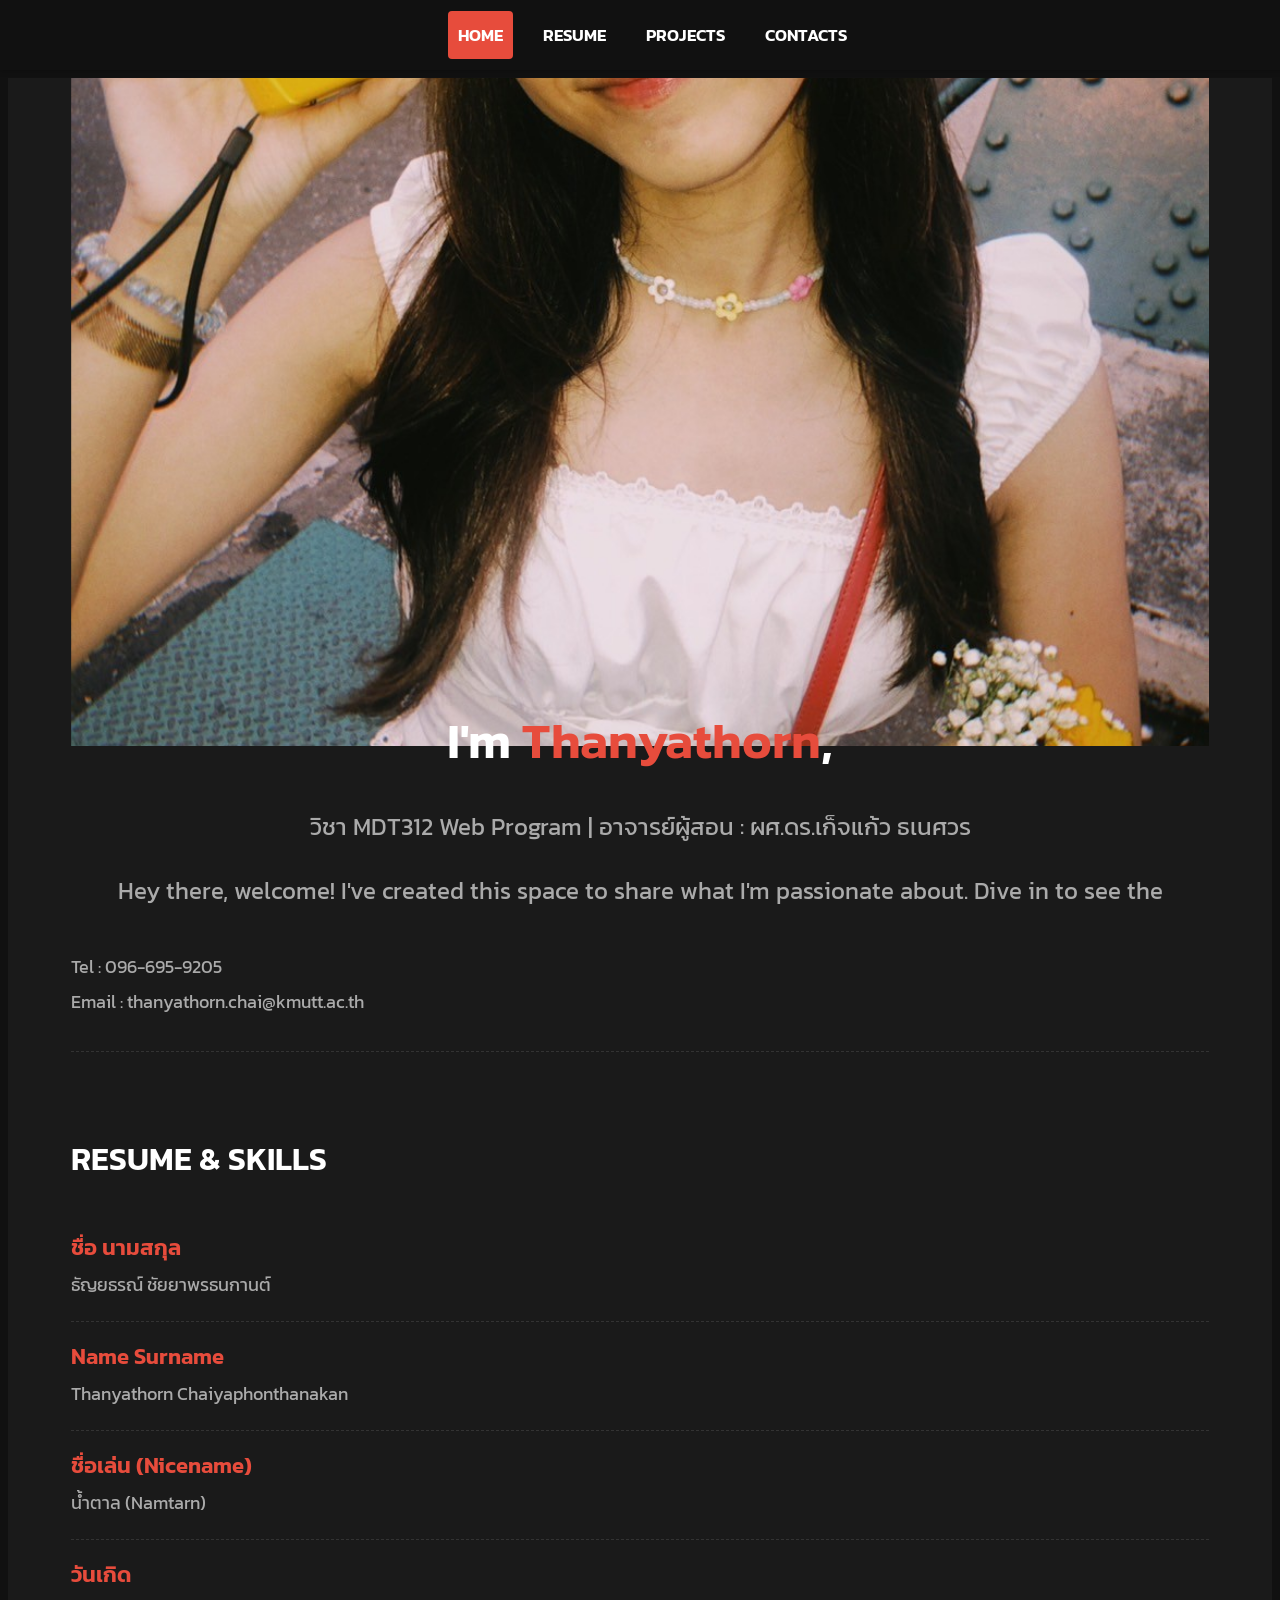
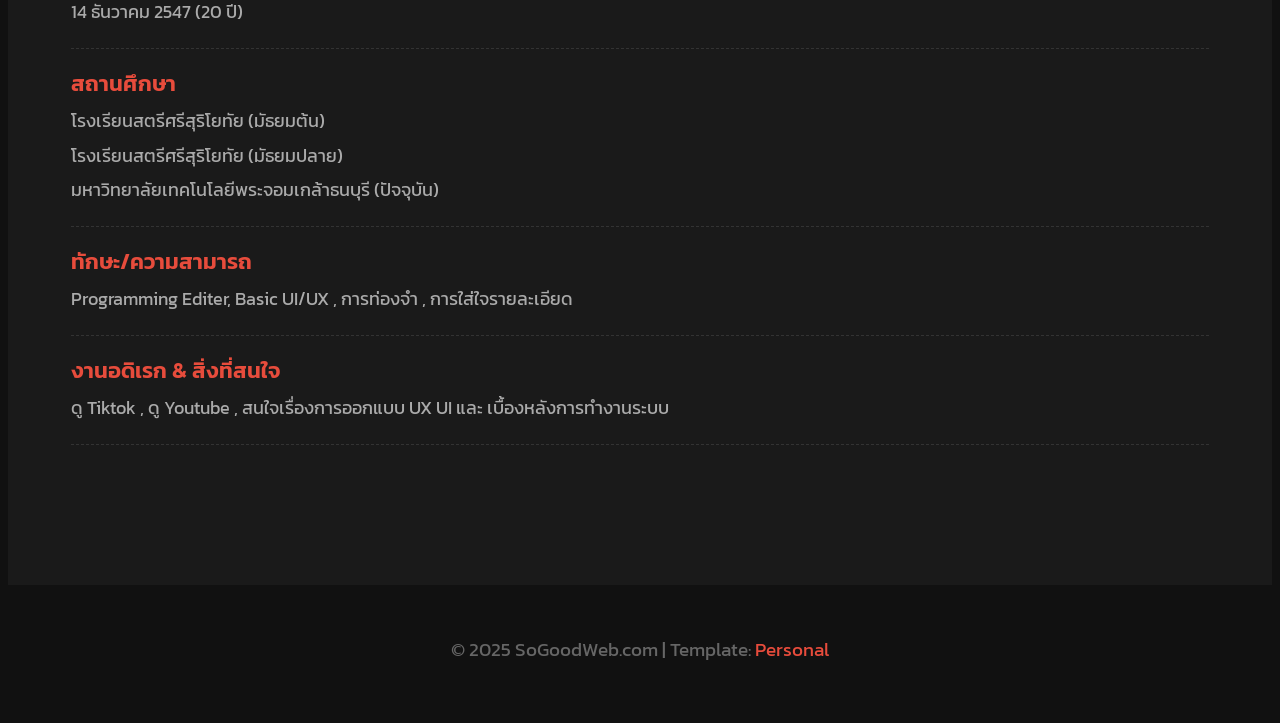
==== index.html @ 7aa53b17 "Add files via upload" ====
<!DOCTYPE html>
<html>
<head>
    <meta charset='utf-8'>
    <meta http-equiv='X-UA-Compatible' content='IE-edge'>
    <title>My Professional Resume (Home)</title>
    <meta name='viewport' content='width=device-width, initial-scale=1'>
    <link rel='stylesheet' type='text/css' media='screen' href='main.css'>
    <link rel='stylesheet' href='fontawesome-all.min.css'>
    <script src="https://code.jquery.com/jquery-3.6.0.min.js"></script>
</head>
<body class="is-preload">
    <nav id="nav">
        <h1>MDT312 Web Program</h1>
        <ul>
            <li id="nav-home"><a href="index.html">Home</a></li>
            <li id="nav-resume"><a href="#resume-section">Resume</a></li>
            <li><a href="project.html">Projects</a></li>
            <li><a href="contacts.html">Contacts</a></li>
        </ul>
    </nav>

    <div id="wrapper">

        <div id="header">
            <div class="header-grid">
                <div class="header-image">
                    <img src="namtan.jpeg" alt="Thanyathorn Chaiyaphonthanakan Portrait">
                </div>
                <div class="header-content">
                    <h1>I'm <span class="highlight">Thanyathorn</span>,</h1>
                    <p>วิชา MDT312 Web Program | อาจารย์ผู้สอน : ผศ.ดร.เก็จแก้ว ธเนศวร</p>
                    <p>Hey there, welcome! I've created this space to share what I'm passionate about. Dive in to see the projects I've built and the skills I'm honing</p>
                    <a href="#resume-section" class="highlight">View My Resume & Skills</a>
                </div>
            </div>
        </div>

        <div id="main">

            <div class="header-contact-info">
                <p>Tel : 096-695-9205</p>
                <p>Email : thanyathorn.chai@kmutt.ac.th</p>
            </div>

            <section class="resume-section" id="resume-section">
                <h2>Resume & Skills</h2>
                <div class="resume-item">
                    <h3>ชื่อ นามสกุล</h3>
                    <p>ธัญยธรณ์ ชัยยาพรธนกานต์</p>
                </div>
                <div class="resume-item">
                    <h3>Name Surname</h3>
                    <p>Thanyathorn Chaiyaphonthanakan</p>
                </div>
                <div class="resume-item">
                    <h3>ชื่อเล่น (Nicename)</h3>
                    <p>น้ำตาล (Namtarn)</p>
                </div>
                <div class="resume-item">
                    <h3>วันเกิด</h3>
                    <p>14 ธันวาคม 2547 (20 ปี)</p>
                </div>
                <div class="resume-item">
                    <h3>สถานศึกษา</h3>
                    <p>โรงเรียนสตรีศรีสุริโยทัย (มัธยมต้น)</p>
                    <p>โรงเรียนสตรีศรีสุริโยทัย (มัธยมปลาย)</p>
                    <p>มหาวิทยาลัยเทคโนโลยีพระจอมเกล้าธนบุรี (ปัจจุบัน)</p>
                </div>
                <div class="resume-item">
                    <h3>ทักษะ/ความสามารถ</h3>
                    <p>Programming Editer, Basic UI/UX , การท่องจำ , การใส่ใจรายละเอียด</p>
                </div>
                <div class="resume-item">
                    <h3>งานอดิเรก & สิ่งที่สนใจ</h3>
                    <p>ดู Tiktok , ดู Youtube , สนใจเรื่องการออกแบบ UX UI และ เบื้องหลังการทำงานระบบ</p>
                </div>
            </section>
        </div>

        <footer id="footer">
            <p>&copy; 2025 SoGoodWeb.com | Template: <a href="https://www.sogoodweb.com/Template/Detail/520" target="_blank">Personal</a></p>
        </footer>

    </div>
    <script src="main.js"></script>
</body>
</html>
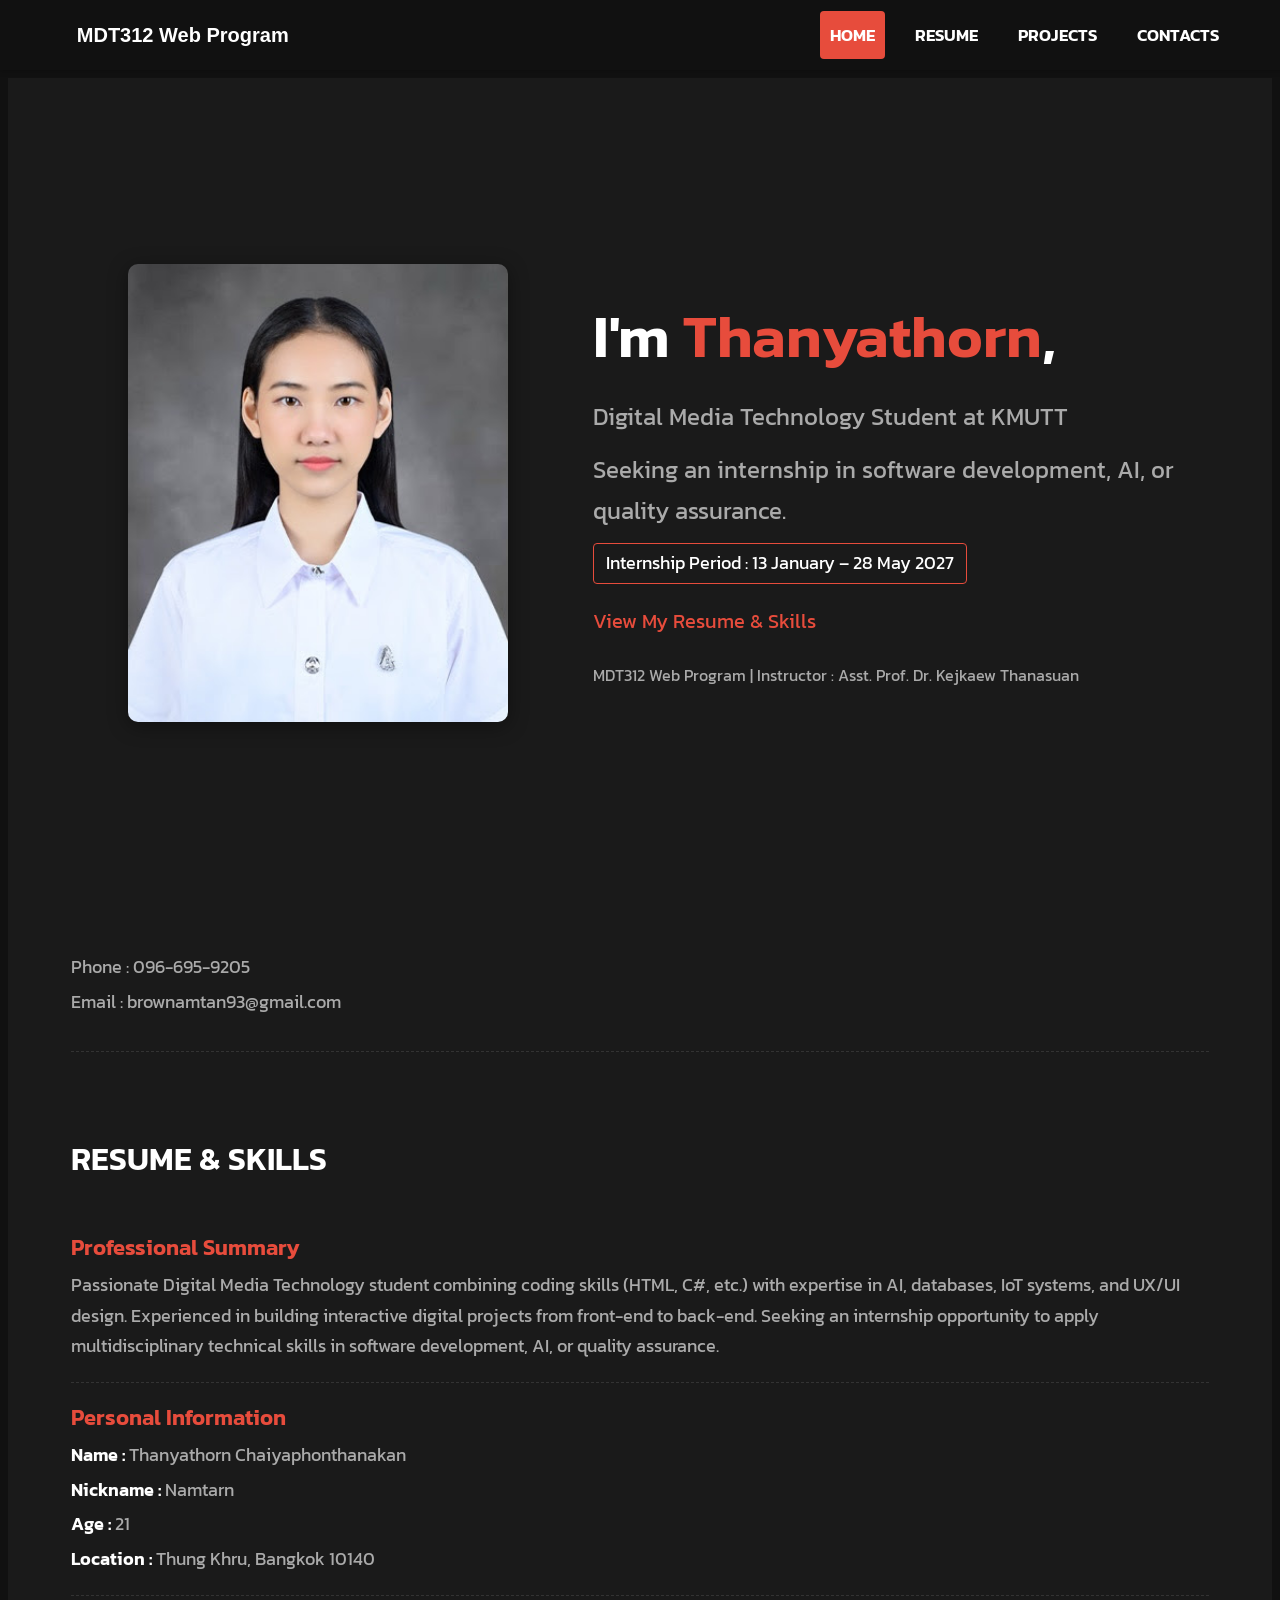
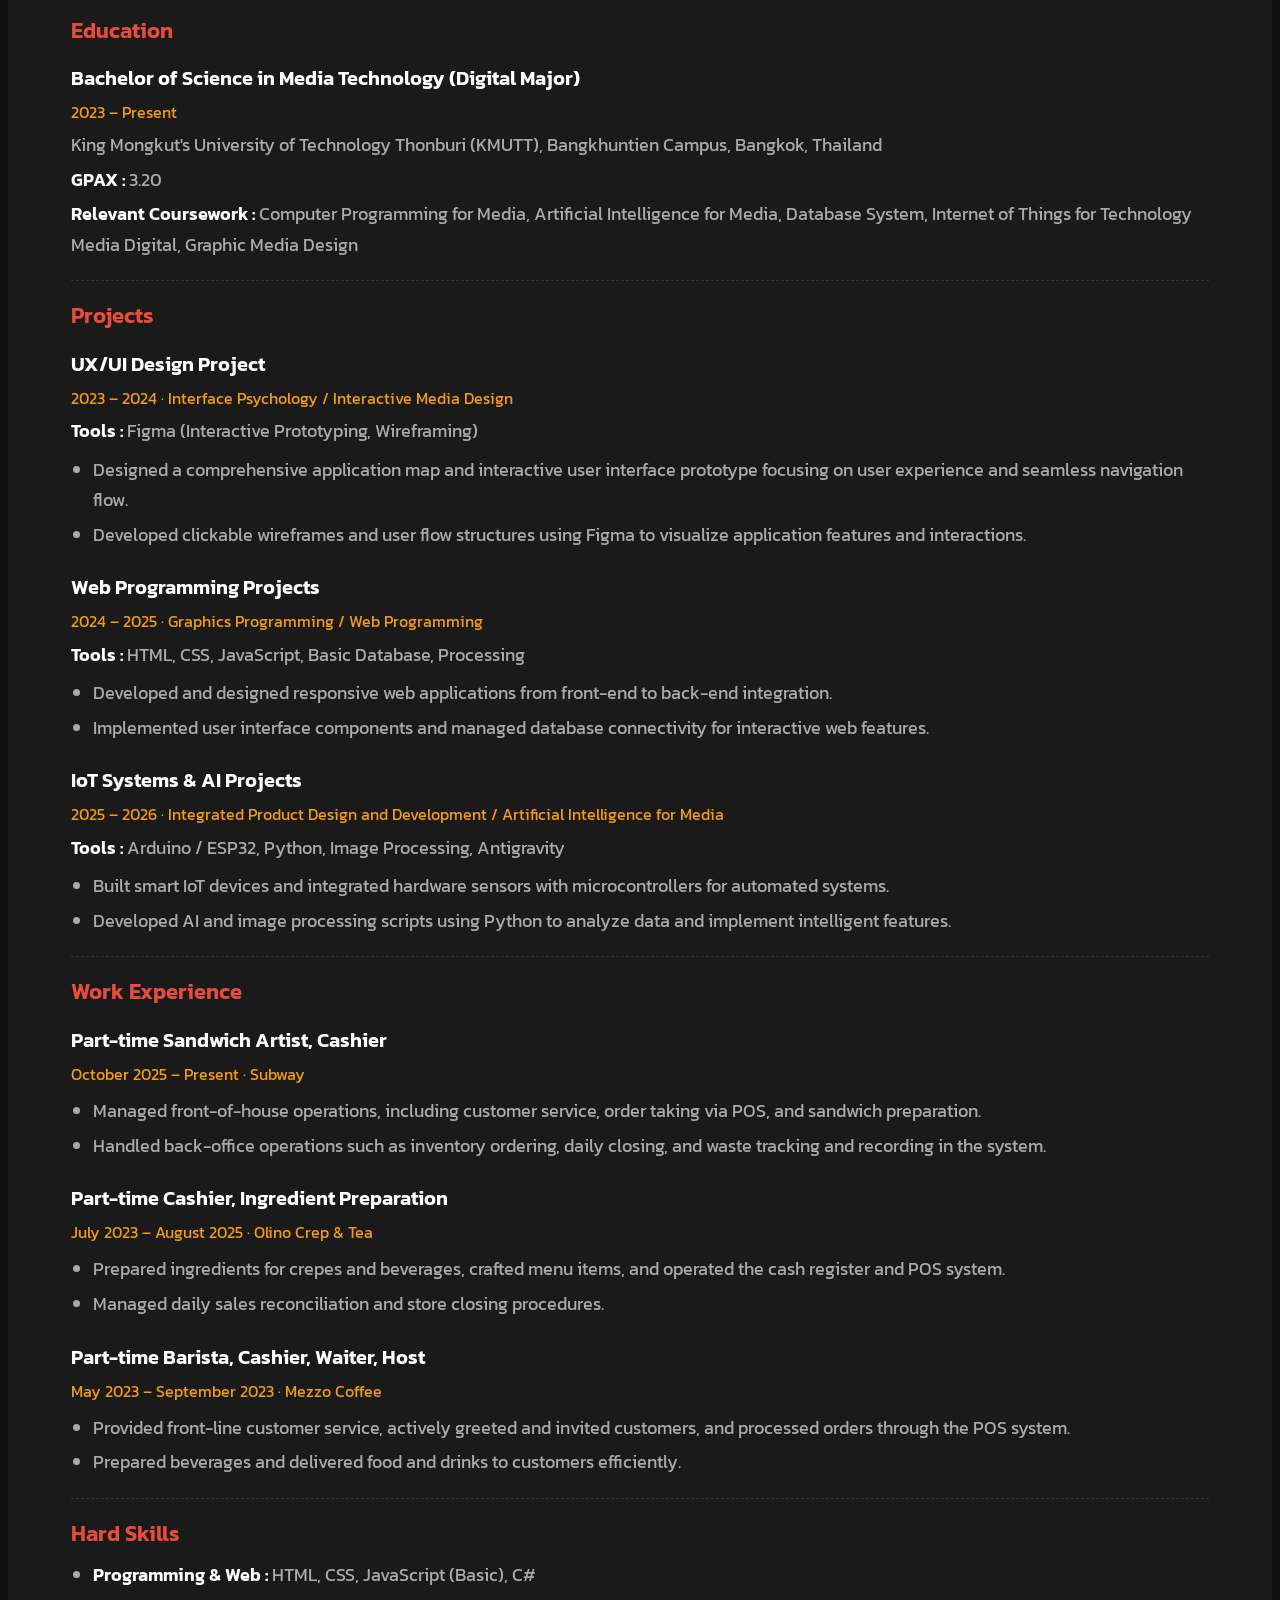
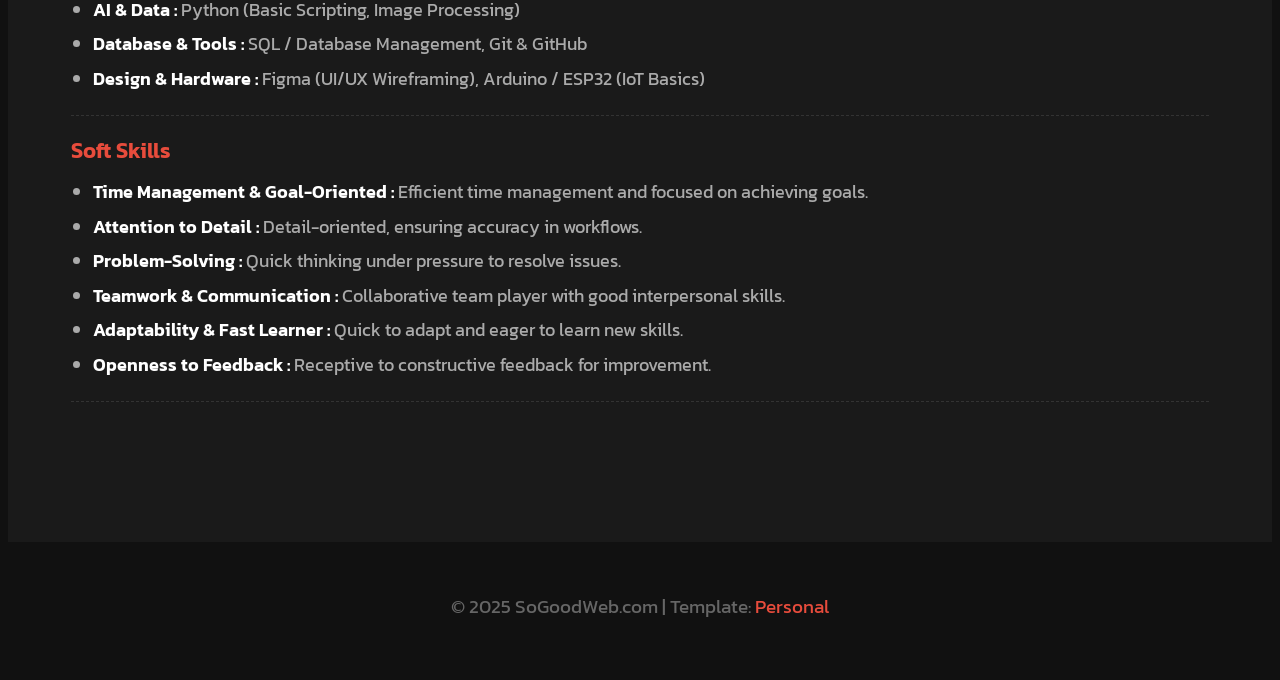
==== commit d9d70452: "Fix layout bugs and update the Home page - Load Font Awesome from cdnjs (fontawesome-all.min.css was" ====
--- a/index.html
+++ b/index.html
@@ -2,11 +2,11 @@
 <html>
 <head>
     <meta charset='utf-8'>
-    <meta http-equiv='X-UA-Compatible' content='IE-edge'>
+    <meta http-equiv='X-UA-Compatible' content='IE=edge'>
     <title>My Professional Resume (Home)</title>
     <meta name='viewport' content='width=device-width, initial-scale=1'>
     <link rel='stylesheet' type='text/css' media='screen' href='main.css'>
-    <link rel='stylesheet' href='fontawesome-all.min.css'>
+    <link rel='stylesheet' href='https://cdnjs.cloudflare.com/ajax/libs/font-awesome/5.15.4/css/all.min.css'>
     <script src="https://code.jquery.com/jquery-3.6.0.min.js"></script>
 </head>
 <body class="is-preload">
@@ -25,13 +25,15 @@
         <div id="header">
             <div class="header-grid">
                 <div class="header-image">
-                    <img src="namtan.jpeg" alt="Thanyathorn Chaiyaphonthanakan Portrait">
+                    <img src="profile.jpg" alt="Thanyathorn Chaiyaphonthanakan Portrait">
                 </div>
                 <div class="header-content">
                     <h1>I'm <span class="highlight">Thanyathorn</span>,</h1>
-                    <p>วิชา MDT312 Web Program | อาจารย์ผู้สอน : ผศ.ดร.เก็จแก้ว ธเนศวร</p>
-                    <p>Hey there, welcome! I've created this space to share what I'm passionate about. Dive in to see the projects I've built and the skills I'm honing</p>
+                    <p>Digital Media Technology Student at KMUTT</p>
+                    <p>Seeking an internship in software development, AI, or quality assurance.</p>
+                    <p class="header-internship">Internship Period : 13 January – 28 May 2027</p>
                     <a href="#resume-section" class="highlight">View My Resume & Skills</a>
+                    <p class="header-course">MDT312 Web Program | Instructor : Asst. Prof. Dr. Kejkaew Thanasuan</p>
                 </div>
             </div>
         </div>
@@ -39,41 +41,114 @@
         <div id="main">
 
             <div class="header-contact-info">
-                <p>Tel : 096-695-9205</p>
-                <p>Email : thanyathorn.chai@kmutt.ac.th</p>
+                <p>Phone : 096-695-9205</p>
+                <p>Email : brownamtan93@gmail.com</p>
             </div>
 
             <section class="resume-section" id="resume-section">
                 <h2>Resume & Skills</h2>
+
                 <div class="resume-item">
-                    <h3>ชื่อ นามสกุล</h3>
-                    <p>ธัญยธรณ์ ชัยยาพรธนกานต์</p>
+                    <h3>Professional Summary</h3>
+                    <p>Passionate Digital Media Technology student combining coding skills (HTML, C#, etc.) with expertise in AI, databases, IoT systems, and UX/UI design. Experienced in building interactive digital projects from front-end to back-end. Seeking an internship opportunity to apply multidisciplinary technical skills in software development, AI, or quality assurance.</p>
                 </div>
+
                 <div class="resume-item">
-                    <h3>Name Surname</h3>
-                    <p>Thanyathorn Chaiyaphonthanakan</p>
+                    <h3>Personal Information</h3>
+                    <p><strong>Name :</strong> Thanyathorn Chaiyaphonthanakan</p>
+                    <p><strong>Nickname :</strong> Namtarn</p>
+                    <p><strong>Age :</strong> 21</p>
+                    <p><strong>Location :</strong> Thung Khru, Bangkok 10140</p>
                 </div>
+
                 <div class="resume-item">
-                    <h3>ชื่อเล่น (Nicename)</h3>
-                    <p>น้ำตาล (Namtarn)</p>
+                    <h3>Education</h3>
+                    <h4>Bachelor of Science in Media Technology (Digital Major)</h4>
+                    <p class="resume-meta">2023 – Present</p>
+                    <p>King Mongkut's University of Technology Thonburi (KMUTT), Bangkhuntien Campus, Bangkok, Thailand</p>
+                    <p><strong>GPAX :</strong> 3.20</p>
+                    <p><strong>Relevant Coursework :</strong> Computer Programming for Media, Artificial Intelligence for Media, Database System, Internet of Things for Technology Media Digital, Graphic Media Design</p>
                 </div>
+
                 <div class="resume-item">
-                    <h3>วันเกิด</h3>
-                    <p>14 ธันวาคม 2547 (20 ปี)</p>
+                    <h3>Projects</h3>
+                    <div class="resume-entry">
+                        <h4>UX/UI Design Project</h4>
+                        <p class="resume-meta">2023 – 2024 · Interface Psychology / Interactive Media Design</p>
+                        <p><strong>Tools :</strong> Figma (Interactive Prototyping, Wireframing)</p>
+                        <ul>
+                            <li>Designed a comprehensive application map and interactive user interface prototype focusing on user experience and seamless navigation flow.</li>
+                            <li>Developed clickable wireframes and user flow structures using Figma to visualize application features and interactions.</li>
+                        </ul>
+                    </div>
+                    <div class="resume-entry">
+                        <h4>Web Programming Projects</h4>
+                        <p class="resume-meta">2024 – 2025 · Graphics Programming / Web Programming</p>
+                        <p><strong>Tools :</strong> HTML, CSS, JavaScript, Basic Database, Processing</p>
+                        <ul>
+                            <li>Developed and designed responsive web applications from front-end to back-end integration.</li>
+                            <li>Implemented user interface components and managed database connectivity for interactive web features.</li>
+                        </ul>
+                    </div>
+                    <div class="resume-entry">
+                        <h4>IoT Systems & AI Projects</h4>
+                        <p class="resume-meta">2025 – 2026 · Integrated Product Design and Development / Artificial Intelligence for Media</p>
+                        <p><strong>Tools :</strong> Arduino / ESP32, Python, Image Processing, Antigravity</p>
+                        <ul>
+                            <li>Built smart IoT devices and integrated hardware sensors with microcontrollers for automated systems.</li>
+                            <li>Developed AI and image processing scripts using Python to analyze data and implement intelligent features.</li>
+                        </ul>
+                    </div>
                 </div>
+
                 <div class="resume-item">
-                    <h3>สถานศึกษา</h3>
-                    <p>โรงเรียนสตรีศรีสุริโยทัย (มัธยมต้น)</p>
-                    <p>โรงเรียนสตรีศรีสุริโยทัย (มัธยมปลาย)</p>
-                    <p>มหาวิทยาลัยเทคโนโลยีพระจอมเกล้าธนบุรี (ปัจจุบัน)</p>
+                    <h3>Work Experience</h3>
+                    <div class="resume-entry">
+                        <h4>Part-time Sandwich Artist, Cashier</h4>
+                        <p class="resume-meta">October 2025 – Present · Subway</p>
+                        <ul>
+                            <li>Managed front-of-house operations, including customer service, order taking via POS, and sandwich preparation.</li>
+                            <li>Handled back-office operations such as inventory ordering, daily closing, and waste tracking and recording in the system.</li>
+                        </ul>
+                    </div>
+                    <div class="resume-entry">
+                        <h4>Part-time Cashier, Ingredient Preparation</h4>
+                        <p class="resume-meta">July 2023 – August 2025 · Olino Crep & Tea</p>
+                        <ul>
+                            <li>Prepared ingredients for crepes and beverages, crafted menu items, and operated the cash register and POS system.</li>
+                            <li>Managed daily sales reconciliation and store closing procedures.</li>
+                        </ul>
+                    </div>
+                    <div class="resume-entry">
+                        <h4>Part-time Barista, Cashier, Waiter, Host</h4>
+                        <p class="resume-meta">May 2023 – September 2023 · Mezzo Coffee</p>
+                        <ul>
+                            <li>Provided front-line customer service, actively greeted and invited customers, and processed orders through the POS system.</li>
+                            <li>Prepared beverages and delivered food and drinks to customers efficiently.</li>
+                        </ul>
+                    </div>
                 </div>
+
                 <div class="resume-item">
-                    <h3>ทักษะ/ความสามารถ</h3>
-                    <p>Programming Editer, Basic UI/UX , การท่องจำ , การใส่ใจรายละเอียด</p>
+                    <h3>Hard Skills</h3>
+                    <ul>
+                        <li><strong>Programming & Web :</strong> HTML, CSS, JavaScript (Basic), C#</li>
+                        <li><strong>AI & Data :</strong> Python (Basic Scripting, Image Processing)</li>
+                        <li><strong>Database & Tools :</strong> SQL / Database Management, Git & GitHub</li>
+                        <li><strong>Design & Hardware :</strong> Figma (UI/UX Wireframing), Arduino / ESP32 (IoT Basics)</li>
+                    </ul>
                 </div>
+
                 <div class="resume-item">
-                    <h3>งานอดิเรก & สิ่งที่สนใจ</h3>
-                    <p>ดู Tiktok , ดู Youtube , สนใจเรื่องการออกแบบ UX UI และ เบื้องหลังการทำงานระบบ</p>
+                    <h3>Soft Skills</h3>
+                    <ul>
+                        <li><strong>Time Management & Goal-Oriented :</strong> Efficient time management and focused on achieving goals.</li>
+                        <li><strong>Attention to Detail :</strong> Detail-oriented, ensuring accuracy in workflows.</li>
+                        <li><strong>Problem-Solving :</strong> Quick thinking under pressure to resolve issues.</li>
+                        <li><strong>Teamwork & Communication :</strong> Collaborative team player with good interpersonal skills.</li>
+                        <li><strong>Adaptability & Fast Learner :</strong> Quick to adapt and eager to learn new skills.</li>
+                        <li><strong>Openness to Feedback :</strong> Receptive to constructive feedback for improvement.</li>
+                    </ul>
                 </div>
             </section>
         </div>
@@ -85,4 +160,4 @@
     </div>
     <script src="main.js"></script>
 </body>
-</html>+</html>
--- a/main.css
+++ b/main.css
@@ -0,0 +1,373 @@
+/* main.css: Final Version with Contact Image Fix */
+@import url("https://fonts.googleapis.com/css2?family=Kanit:wght@300;400;600;700&display=swap");
+
+:root {
+    --primary-color: #e74c3c;
+    --accent-color: #f39c12;
+    --bg-dark-main: #1a1a1a;
+    --bg-dark-body: #111111;
+    --text-light: #ffffff;
+    --text-muted: #aaaaaa;
+    --nav-height: 70px;
+}
+
+/* Reset & Basic */
+html { box-sizing: border-box; font-size: 20px; }
+body {
+    line-height: 1.7;
+    font-family: 'Kanit', sans-serif;
+    color: var(--text-light);
+    background-color: var(--bg-dark-body);
+    padding-top: var(--nav-height);
+}
+a { color: var(--primary-color); text-decoration: none; transition: all 0.2s; }
+a:hover { color: var(--text-light); }
+h1, h2, h3, h4 {
+    font-family: 'Kanit', sans-serif;
+    font-weight: 600;
+    margin: 0 0 16px 0;
+    color: var(--text-light);
+}
+h1 { font-size: 44px; }
+h2 {
+    font-size: 32px;
+    border-bottom: none;
+    padding-bottom: 0;
+    text-transform: uppercase;
+}
+p { font-size: 19px; }
+
+/* Wrapper and Main Content Layout */
+#wrapper {
+    max-width: none;
+    margin: 0;
+    box-shadow: none;
+    background-color: var(--bg-dark-main);
+    min-height: calc(100vh - var(--nav-height));
+}
+#main {
+    padding: 40px 5%;
+    max-width: 1200px;
+    margin: 0 auto;
+    display: block;
+}
+
+/* --- Navigation Bar (slightly inward right alignment) --- */
+#nav {
+    background-color: var(--bg-dark-body);
+    color: var(--text-light);
+    position: fixed;
+    top: 0;
+    left: 0;
+    width: 100%;
+    z-index: 1000;
+    height: var(--nav-height);
+    box-shadow: 0 2px 5px rgba(0, 0, 0, 0.2);
+    display: flex;
+    align-items: center;
+    justify-content: space-between;
+    padding: 0 6%; /* เดิม 5% → เพิ่มนิดเดียว เพื่อขยับเข้ามา */
+}
+
+#nav h1 {
+    font-size: 20px;
+    font-weight: 700;
+    margin: 0;
+    flex-shrink: 0;
+}
+
+#nav ul {
+    list-style: none;
+    display: flex;
+    margin: 0;
+    padding: 0;
+    gap: 20px;
+    margin-right: 10%; /* ขยับเมนูจากขอบขวามานิดนึง */
+}
+#nav li { margin-left: 0; }
+#nav a {
+    display: block;
+    color: var(--text-light);
+    padding: 10px 10px;
+    text-transform: uppercase;
+    font-weight: 600;
+    border-radius: 4px;
+    font-size: 17px;
+    transition: background-color 0.2s, color 0.2s;
+}
+#nav li.active a {
+    background-color: var(--primary-color);
+    color: var(--text-light);
+}
+#nav a:hover:not(.active) {
+    background-color: rgba(231, 76, 60, 0.3);
+    color: var(--text-light);
+}
+
+/* Header Section */
+#header {
+    background-color: var(--bg-dark-main);
+    color: var(--text-light);
+    text-align: left;
+    min-height: calc(100vh - var(--nav-height));
+    box-sizing: border-box;
+    display: flex;
+    align-items: center;
+    justify-content: center;
+    position: relative;
+    overflow: hidden;
+    padding: 40px 5%;
+    max-width: 1200px;
+    margin: 0 auto;
+}
+.header-grid {
+    display: grid;
+    grid-template-columns: 40% 60%;
+    align-items: center;
+    width: 100%;
+}
+/* รูปโปรไฟล์ขนาดจริง 354x426 จำกัดความกว้างไว้ไม่ให้รูปแตก */
+.header-image {
+    width: 100%;
+    max-width: 380px;
+    aspect-ratio: 354 / 426;
+    margin: 0 auto;
+    overflow: hidden;
+    border-radius: 10px;
+    box-shadow: 0 4px 20px rgba(0,0,0,0.4);
+}
+.header-image img {
+    display: block;
+    width: 100%;
+    height: 100%;
+    object-fit: cover;
+}
+.header-content {
+    padding-left: 60px;
+    z-index: 10;
+}
+#header h1 { font-size: 60px; margin-bottom: 10px; }
+#header p { font-size: 24px; color: var(--text-muted); margin: 0 0 12px; }
+#header .header-internship {
+    display: inline-block;
+    font-size: 18px;
+    color: var(--text-light);
+    border: 1px solid var(--primary-color);
+    border-radius: 4px;
+    padding: 4px 12px;
+    margin-bottom: 20px;
+}
+.header-content > a { display: block; }
+#header .header-course { font-size: 16px; margin-top: 24px; }
+.highlight { color: var(--primary-color); }
+
+/* Resume Section */
+.resume-section {
+    margin-bottom: 60px;
+    background-color: var(--bg-dark-main);
+    padding: 40px 0;
+}
+.resume-section h2 { padding-bottom: 10px; }
+.resume-item {
+    padding: 16px 0;
+    border-bottom: 1px dashed #333333;
+}
+.resume-item h3 {
+    color: var(--primary-color);
+    font-size: 22px;
+    margin-bottom: 4px;
+}
+.resume-item p {
+    margin: 4px 0;
+    font-size: 18px;
+    color: var(--text-muted);
+}
+.resume-item h4 {
+    font-size: 20px;
+    margin: 12px 0 2px;
+}
+.resume-item strong {
+    color: var(--text-light);
+    font-weight: 600;
+}
+.resume-item .resume-meta {
+    color: var(--accent-color);
+    font-size: 16px;
+}
+.resume-item ul {
+    margin: 8px 0 0;
+    padding-left: 22px;
+    color: var(--text-muted);
+    font-size: 18px;
+}
+.resume-item li { margin: 4px 0; }
+.resume-entry + .resume-entry { margin-top: 20px; }
+
+/* Project Page */
+#main[style*="display: flex"] {
+    display: flex;
+    justify-content: space-between;
+}
+.project-content {
+    flex: 1;
+    max-width: 70%;
+    padding-right: 60px;
+}
+.project-sidebar {
+    width: 30%;
+    padding-left: 20px;
+}
+.project-post {
+    margin-bottom: 60px;
+}
+.project-post h3 {
+    font-size: 30px;
+    color: var(--text-light);
+    margin-top: 20px;
+    margin-bottom: 10px;
+}
+.project-post img {
+    width: 100%;
+    height: auto;
+    display: block;
+    margin: 20px 0 30px 0;
+    border-radius: 4px;
+}
+.project-sidebar ul {
+    list-style: none;
+    padding: 0;
+    margin: 0;
+}
+.project-sidebar li {
+    padding: 10px 0;
+    border-bottom: 1px solid #333333;
+    font-size: 18px;
+}
+.project-sidebar a {
+    color: var(--text-muted);
+}
+.project-sidebar a:hover {
+    color: var(--primary-color);
+}
+
+/* CONTACTS PAGE STYLES (Fixed image overflow) */
+.contact-container {
+    display: flex;
+    align-items: center;
+    justify-content: center;
+    min-height: calc(100vh - var(--nav-height) - 50px);
+    background-color: var(--bg-dark-main);
+    padding: 60px 5%;
+    box-sizing: border-box;
+    gap: 40px;
+}
+.contact-info {
+    flex: 1;
+    padding: 40px;
+    max-width: 50%;
+}
+.contact-info h2 {
+    font-size: 50px;
+    line-height: 1.2;
+    margin-bottom: 10px;
+    color: var(--text-light);
+}
+.contact-info p {
+    color: var(--text-muted);
+    margin-bottom: 40px;
+    font-size: 20px;
+}
+.contact-detail {
+    margin: 30px 0;
+    display: flex;
+    align-items: center;
+    color: var(--text-light);
+}
+.contact-detail i {
+    color: var(--primary-color);
+    font-size: 24px;
+    width: 25px;
+    flex-shrink: 0;
+    margin-right: 15px;
+}
+.contact-detail p { margin: 0; }
+
+.contact-form-area {
+    flex: 1;
+    max-width: 45%;
+    display: flex;
+    align-items: center;
+    justify-content: center;
+}
+.contact-form-area img {
+    width: 100%;
+    max-width: 450px;
+    height: auto;
+    border-radius: 10px;
+    object-fit: cover;
+    box-shadow: 0 4px 20px rgba(0,0,0,0.4);
+}
+
+/* Footer */
+#footer {
+    background-color: var(--bg-dark-body);
+    color: #666666;
+    padding: 30px;
+    text-align: center;
+    font-size: 18px;
+    margin-top: 0;
+}
+#footer a { color: var(--primary-color); }
+
+/* Header Contact Info */
+.header-contact-info {
+    padding-bottom: 30px;
+    margin-bottom: 40px;
+    border-bottom: 1px dashed #333333;
+}
+.header-contact-info p {
+    font-size: 18px;
+    color: var(--text-muted);
+    margin: 4px 0;
+}
+
+/* Mobile Adjustments */
+@media screen and (max-width: 1024px) {
+    .header-grid { grid-template-columns: 1fr; }
+    .header-image { max-width: 300px; }
+    .header-content {
+        padding: 40px 0 20px;
+        text-align: center;
+    }
+    #header h1 { font-size: 50px; }
+    #nav { justify-content: center; }
+    #nav h1 { display: none; }
+
+    #main[style*="display: flex"] {
+        flex-direction: column;
+        padding: 20px;
+    }
+    .project-content { max-width: 100%; padding-right: 0; }
+    .project-sidebar { width: 100%; padding-left: 0; margin-top: 40px; }
+
+    /* Mobile Contacts Layout */
+    .contact-container {
+        flex-direction: column;
+        padding: 40px 20px;
+        gap: 20px;
+    }
+    .contact-info, .contact-form-area {
+        max-width: 100%;
+        padding: 20px 10px;
+        text-align: center;
+    }
+    .contact-form-area img {
+        max-width: 80%;
+        height: auto;
+    }
+}
+@media screen and (max-width: 600px) {
+    #nav ul { justify-content: space-around; width: 100%; }
+    #nav li { margin: 0; }
+    #nav a { padding: 8px; font-size: 15px; }
+}
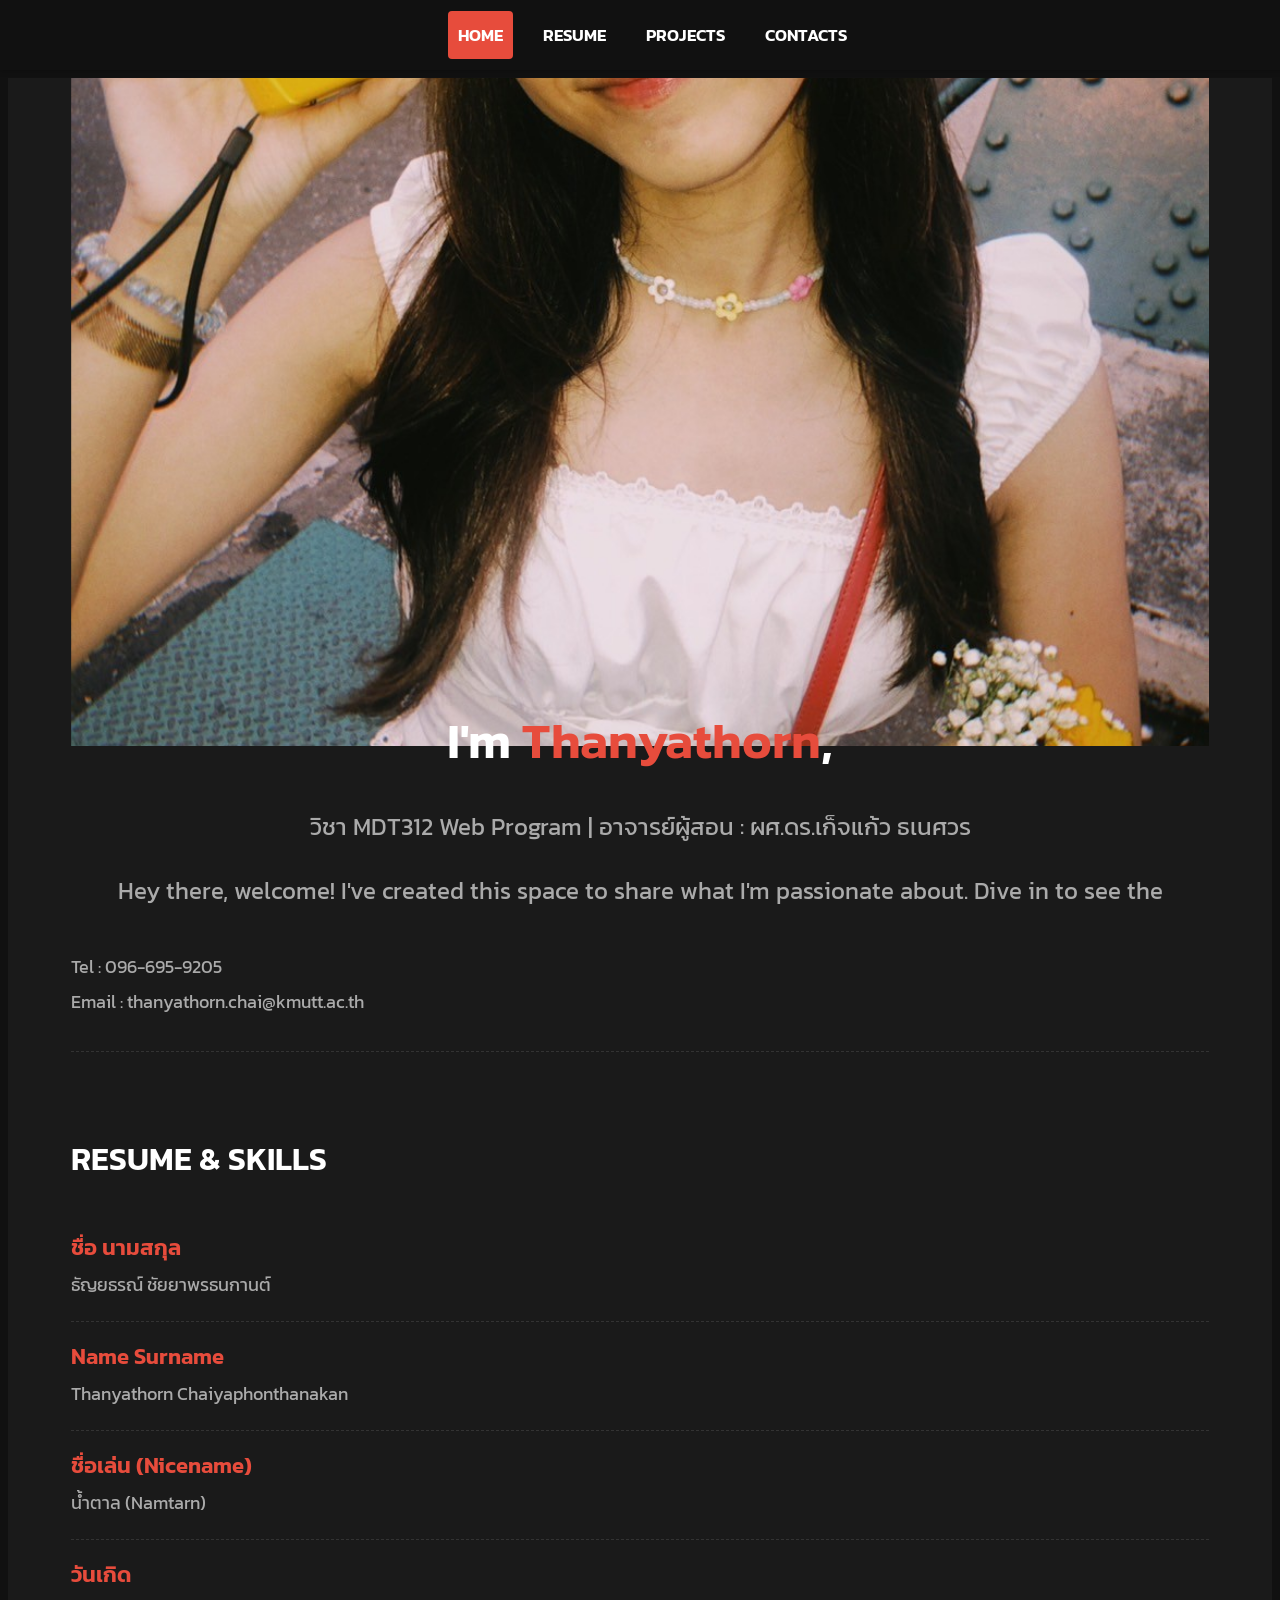
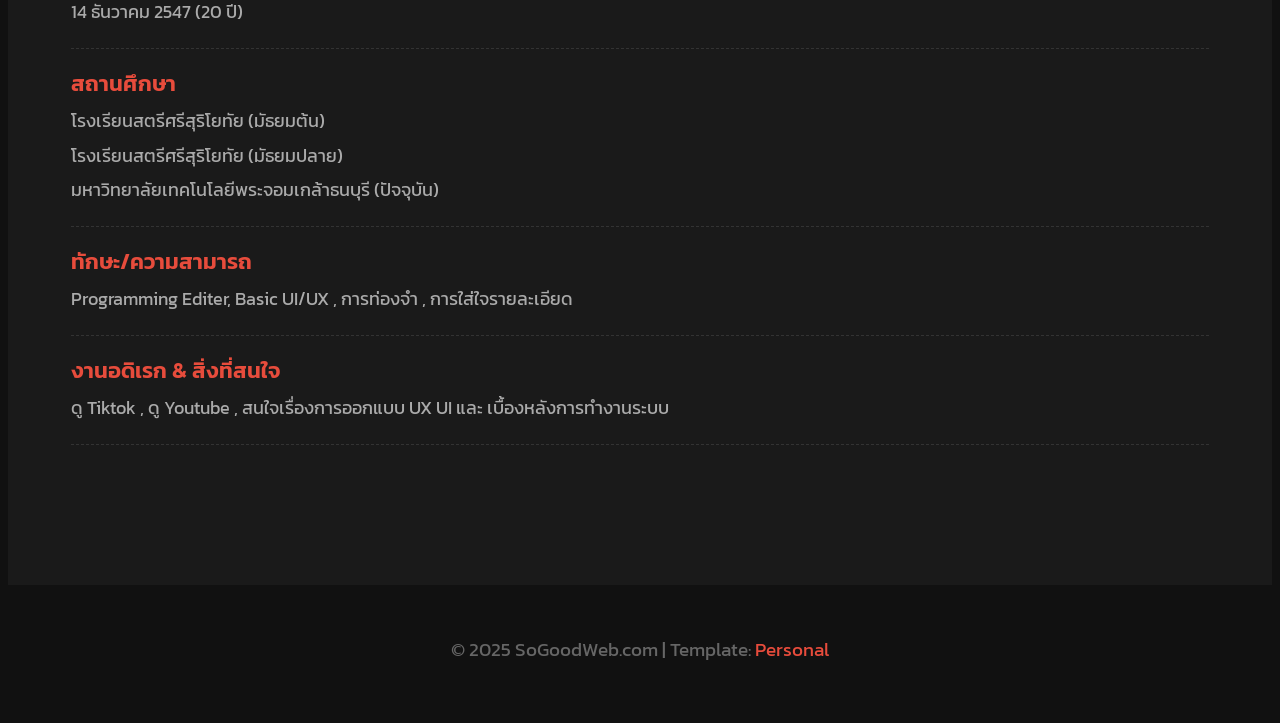
==== commit 9427ff58: "Restore the MDT312 course version of the portfolio Reverts d9d7045 so the site matches the version s" ====
--- a/index.html
+++ b/index.html
@@ -2,11 +2,11 @@
 <html>
 <head>
     <meta charset='utf-8'>
-    <meta http-equiv='X-UA-Compatible' content='IE=edge'>
+    <meta http-equiv='X-UA-Compatible' content='IE-edge'>
     <title>My Professional Resume (Home)</title>
     <meta name='viewport' content='width=device-width, initial-scale=1'>
     <link rel='stylesheet' type='text/css' media='screen' href='main.css'>
-    <link rel='stylesheet' href='https://cdnjs.cloudflare.com/ajax/libs/font-awesome/5.15.4/css/all.min.css'>
+    <link rel='stylesheet' href='fontawesome-all.min.css'>
     <script src="https://code.jquery.com/jquery-3.6.0.min.js"></script>
 </head>
 <body class="is-preload">
@@ -25,15 +25,13 @@
         <div id="header">
             <div class="header-grid">
                 <div class="header-image">
-                    <img src="profile.jpg" alt="Thanyathorn Chaiyaphonthanakan Portrait">
+                    <img src="namtan.jpeg" alt="Thanyathorn Chaiyaphonthanakan Portrait">
                 </div>
                 <div class="header-content">
                     <h1>I'm <span class="highlight">Thanyathorn</span>,</h1>
-                    <p>Digital Media Technology Student at KMUTT</p>
-                    <p>Seeking an internship in software development, AI, or quality assurance.</p>
-                    <p class="header-internship">Internship Period : 13 January – 28 May 2027</p>
+                    <p>วิชา MDT312 Web Program | อาจารย์ผู้สอน : ผศ.ดร.เก็จแก้ว ธเนศวร</p>
+                    <p>Hey there, welcome! I've created this space to share what I'm passionate about. Dive in to see the projects I've built and the skills I'm honing</p>
                     <a href="#resume-section" class="highlight">View My Resume & Skills</a>
-                    <p class="header-course">MDT312 Web Program | Instructor : Asst. Prof. Dr. Kejkaew Thanasuan</p>
                 </div>
             </div>
         </div>
@@ -41,114 +39,41 @@
         <div id="main">
 
             <div class="header-contact-info">
-                <p>Phone : 096-695-9205</p>
-                <p>Email : brownamtan93@gmail.com</p>
+                <p>Tel : 096-695-9205</p>
+                <p>Email : thanyathorn.chai@kmutt.ac.th</p>
             </div>
 
             <section class="resume-section" id="resume-section">
                 <h2>Resume & Skills</h2>
-
                 <div class="resume-item">
-                    <h3>Professional Summary</h3>
-                    <p>Passionate Digital Media Technology student combining coding skills (HTML, C#, etc.) with expertise in AI, databases, IoT systems, and UX/UI design. Experienced in building interactive digital projects from front-end to back-end. Seeking an internship opportunity to apply multidisciplinary technical skills in software development, AI, or quality assurance.</p>
+                    <h3>ชื่อ นามสกุล</h3>
+                    <p>ธัญยธรณ์ ชัยยาพรธนกานต์</p>
                 </div>
-
                 <div class="resume-item">
-                    <h3>Personal Information</h3>
-                    <p><strong>Name :</strong> Thanyathorn Chaiyaphonthanakan</p>
-                    <p><strong>Nickname :</strong> Namtarn</p>
-                    <p><strong>Age :</strong> 21</p>
-                    <p><strong>Location :</strong> Thung Khru, Bangkok 10140</p>
+                    <h3>Name Surname</h3>
+                    <p>Thanyathorn Chaiyaphonthanakan</p>
                 </div>
-
                 <div class="resume-item">
-                    <h3>Education</h3>
-                    <h4>Bachelor of Science in Media Technology (Digital Major)</h4>
-                    <p class="resume-meta">2023 – Present</p>
-                    <p>King Mongkut's University of Technology Thonburi (KMUTT), Bangkhuntien Campus, Bangkok, Thailand</p>
-                    <p><strong>GPAX :</strong> 3.20</p>
-                    <p><strong>Relevant Coursework :</strong> Computer Programming for Media, Artificial Intelligence for Media, Database System, Internet of Things for Technology Media Digital, Graphic Media Design</p>
+                    <h3>ชื่อเล่น (Nicename)</h3>
+                    <p>น้ำตาล (Namtarn)</p>
                 </div>
-
                 <div class="resume-item">
-                    <h3>Projects</h3>
-                    <div class="resume-entry">
-                        <h4>UX/UI Design Project</h4>
-                        <p class="resume-meta">2023 – 2024 · Interface Psychology / Interactive Media Design</p>
-                        <p><strong>Tools :</strong> Figma (Interactive Prototyping, Wireframing)</p>
-                        <ul>
-                            <li>Designed a comprehensive application map and interactive user interface prototype focusing on user experience and seamless navigation flow.</li>
-                            <li>Developed clickable wireframes and user flow structures using Figma to visualize application features and interactions.</li>
-                        </ul>
-                    </div>
-                    <div class="resume-entry">
-                        <h4>Web Programming Projects</h4>
-                        <p class="resume-meta">2024 – 2025 · Graphics Programming / Web Programming</p>
-                        <p><strong>Tools :</strong> HTML, CSS, JavaScript, Basic Database, Processing</p>
-                        <ul>
-                            <li>Developed and designed responsive web applications from front-end to back-end integration.</li>
-                            <li>Implemented user interface components and managed database connectivity for interactive web features.</li>
-                        </ul>
-                    </div>
-                    <div class="resume-entry">
-                        <h4>IoT Systems & AI Projects</h4>
-                        <p class="resume-meta">2025 – 2026 · Integrated Product Design and Development / Artificial Intelligence for Media</p>
-                        <p><strong>Tools :</strong> Arduino / ESP32, Python, Image Processing, Antigravity</p>
-                        <ul>
-                            <li>Built smart IoT devices and integrated hardware sensors with microcontrollers for automated systems.</li>
-                            <li>Developed AI and image processing scripts using Python to analyze data and implement intelligent features.</li>
-                        </ul>
-                    </div>
+                    <h3>วันเกิด</h3>
+                    <p>14 ธันวาคม 2547 (20 ปี)</p>
                 </div>
-
                 <div class="resume-item">
-                    <h3>Work Experience</h3>
-                    <div class="resume-entry">
-                        <h4>Part-time Sandwich Artist, Cashier</h4>
-                        <p class="resume-meta">October 2025 – Present · Subway</p>
-                        <ul>
-                            <li>Managed front-of-house operations, including customer service, order taking via POS, and sandwich preparation.</li>
-                            <li>Handled back-office operations such as inventory ordering, daily closing, and waste tracking and recording in the system.</li>
-                        </ul>
-                    </div>
-                    <div class="resume-entry">
-                        <h4>Part-time Cashier, Ingredient Preparation</h4>
-                        <p class="resume-meta">July 2023 – August 2025 · Olino Crep & Tea</p>
-                        <ul>
-                            <li>Prepared ingredients for crepes and beverages, crafted menu items, and operated the cash register and POS system.</li>
-                            <li>Managed daily sales reconciliation and store closing procedures.</li>
-                        </ul>
-                    </div>
-                    <div class="resume-entry">
-                        <h4>Part-time Barista, Cashier, Waiter, Host</h4>
-                        <p class="resume-meta">May 2023 – September 2023 · Mezzo Coffee</p>
-                        <ul>
-                            <li>Provided front-line customer service, actively greeted and invited customers, and processed orders through the POS system.</li>
-                            <li>Prepared beverages and delivered food and drinks to customers efficiently.</li>
-                        </ul>
-                    </div>
+                    <h3>สถานศึกษา</h3>
+                    <p>โรงเรียนสตรีศรีสุริโยทัย (มัธยมต้น)</p>
+                    <p>โรงเรียนสตรีศรีสุริโยทัย (มัธยมปลาย)</p>
+                    <p>มหาวิทยาลัยเทคโนโลยีพระจอมเกล้าธนบุรี (ปัจจุบัน)</p>
                 </div>
-
                 <div class="resume-item">
-                    <h3>Hard Skills</h3>
-                    <ul>
-                        <li><strong>Programming & Web :</strong> HTML, CSS, JavaScript (Basic), C#</li>
-                        <li><strong>AI & Data :</strong> Python (Basic Scripting, Image Processing)</li>
-                        <li><strong>Database & Tools :</strong> SQL / Database Management, Git & GitHub</li>
-                        <li><strong>Design & Hardware :</strong> Figma (UI/UX Wireframing), Arduino / ESP32 (IoT Basics)</li>
-                    </ul>
+                    <h3>ทักษะ/ความสามารถ</h3>
+                    <p>Programming Editer, Basic UI/UX , การท่องจำ , การใส่ใจรายละเอียด</p>
                 </div>
-
                 <div class="resume-item">
-                    <h3>Soft Skills</h3>
-                    <ul>
-                        <li><strong>Time Management & Goal-Oriented :</strong> Efficient time management and focused on achieving goals.</li>
-                        <li><strong>Attention to Detail :</strong> Detail-oriented, ensuring accuracy in workflows.</li>
-                        <li><strong>Problem-Solving :</strong> Quick thinking under pressure to resolve issues.</li>
-                        <li><strong>Teamwork & Communication :</strong> Collaborative team player with good interpersonal skills.</li>
-                        <li><strong>Adaptability & Fast Learner :</strong> Quick to adapt and eager to learn new skills.</li>
-                        <li><strong>Openness to Feedback :</strong> Receptive to constructive feedback for improvement.</li>
-                    </ul>
+                    <h3>งานอดิเรก & สิ่งที่สนใจ</h3>
+                    <p>ดู Tiktok , ดู Youtube , สนใจเรื่องการออกแบบ UX UI และ เบื้องหลังการทำงานระบบ</p>
                 </div>
             </section>
         </div>
@@ -160,4 +85,4 @@
     </div>
     <script src="main.js"></script>
 </body>
-</html>
+</html>
